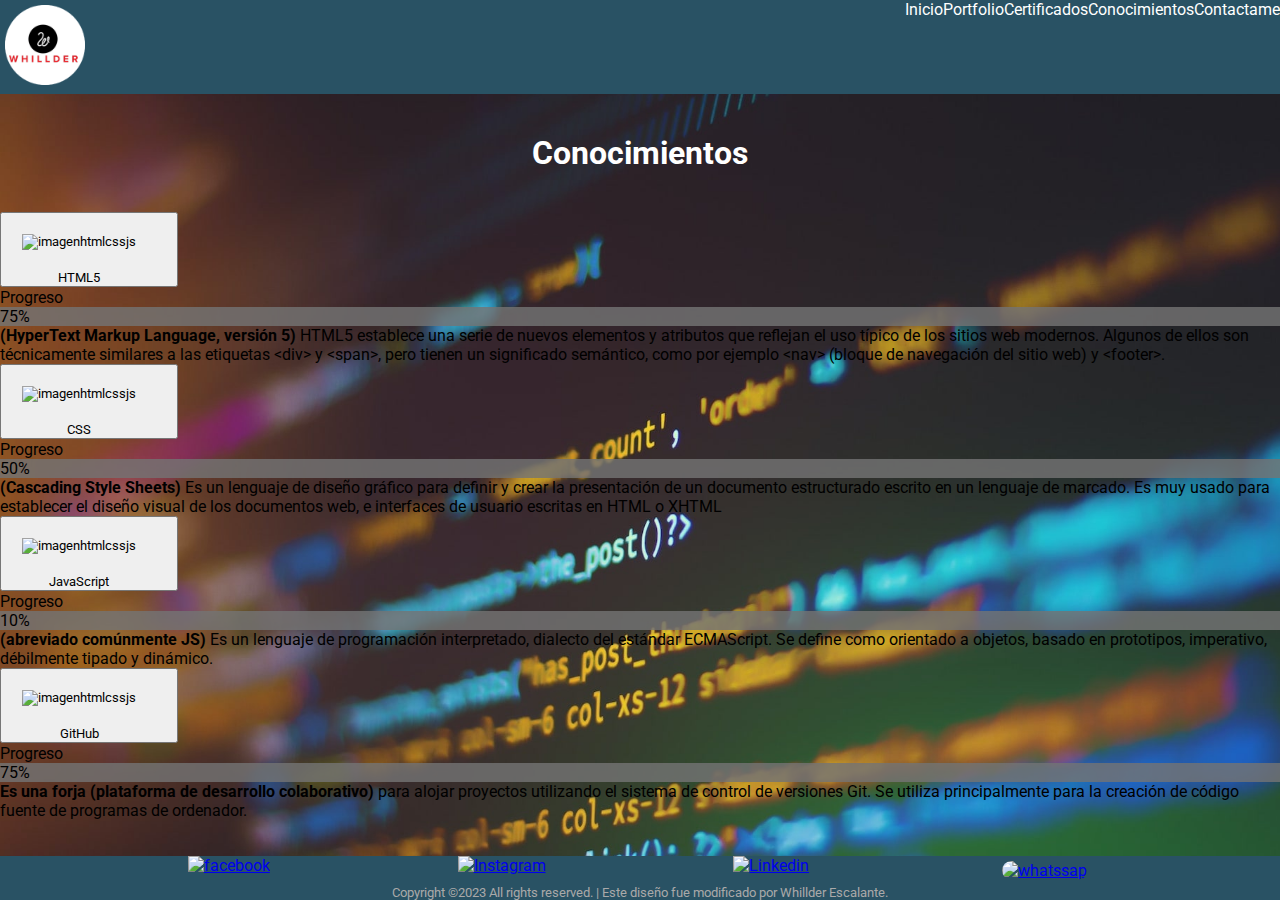
==== pages/conocimientos.html @ cc720d43 "Terminada 3era entrega" ====
<!DOCTYPE html>
<html lang="es">

<head>
    <meta charset="UTF-8" />
    <meta http-equiv="X-UA-Compatible" content="IE=edge" />
    <meta name="viewport" content="width=device-width, initial-scale=1.0" />
    <title>Whillder.E - Conocimientos</title>
    <meta name="description" content="Portfolio - Front end Jr - Trainer - Coderhouse">
    <link rel="shortcut icon" href="../Img/image.png" type="image/x-icon" />
    <link href="https://unpkg.com/boxicons@2.1.4/css/boxicons.min.css" rel="stylesheet" />
    <!--Bootstrap link internet-->
    <link href="https://cdn.jsdelivr.net/npm/bootstrap@5.3.0/dist/css/bootstrap.min.css" rel="stylesheet"
        integrity="sha384-9ndCyUaIbzAi2FUVXJi0CjmCapSmO7SnpJef0486qhLnuZ2cdeRhO02iuK6FUUVM" crossorigin="anonymous" />
    <script src="https://cdn.jsdelivr.net/npm/bootstrap@5.3.0/dist/js/bootstrap.bundle.min.js"
        integrity="sha384-geWF76RCwLtnZ8qwWowPQNguL3RmwHVBC9FhGdlKrxdiJJigb/j/68SIy3Te4Bkz"
        crossorigin="anonymous"></script>
    <link rel="stylesheet" href="../CSS/style.css" />
</head>

<body>
    <header>
        <nav class="navbar navbar-expand-md bg-body-tertiary">
            <div class="header container-fluid">
                <a class="navbar-brand" href="../index.html"><img class="logo" src="../Img/image.png" alt="Logo" /></a>
                <button class="navbar-toggler" type="button" data-bs-toggle="collapse"
                    data-bs-target="#navbarNavAltMarkup" aria-controls="navbarNavAltMarkup" aria-expanded="false"
                    aria-label="Toggle navigation">
                    <span class="navbar-toggler-icon"></span>
                </button>
                <div class="collapse navbar-collapse justify-content-end" id="navbarNavAltMarkup">
                    <div class="navbar-nav">
                        <a class="nav-link" aria-current="page" href="../index.html">Inicio</a>
                        <a class="nav-link" href="./portfolio.html">Portfolio</a>
                        <a class="nav-link" href="./info.html">Certificados</a>
                        <a class="nav-link active" aria-current="page" href="./conocimientos.html">Conocimientos</a>
                        <a class="nav-link" href="./contacts.html">Contactame</a>
                    </div>
                </div>
            </div>
        </nav>
    </header>
    <main class="conocimientos container-fluid">
        <h1>Conocimientos</h1>
        <section class="container">
            <div class="accordion" id="accordionPanelsStayOpenExample">
                <div class="accordion-item">
                    <h2 class="accordion-header">
                        <button class="accordion-button collapsed" type="button" data-bs-toggle="collapse"
                            data-bs-target="#panelsStayOpen-collapseOne" aria-expanded="true"
                            aria-controls="panelsStayOpen-collapseOne">
                            <img class="imagenp" src="../Img/icons8-html5-96.png" alt="imagenhtmlcssjs" />
                            <p>HTML5</p>
                        </button>
                    </h2>
                    <div id="panelsStayOpen-collapseOne" class="html accordion-collapse collapse">
                        <div class="accordion-body">
                            <p>Progreso</p>
                            <div class="progress" role="progressbar" aria-label="Basic example" aria-valuenow="0"
                                aria-valuemin="75" aria-valuemax="100">
                                <div class="progress-bar bg-danger text-dark" style="width: 75%">
                                    75%
                                </div>
                            </div>
                            <p>
                                <strong>(HyperText Markup Language, versión 5)</strong> HTML5
                                establece una serie de nuevos elementos y atributos que
                                reflejan el uso típico de los sitios web modernos. Algunos de
                                ellos son técnicamente similares a las etiquetas
                                <code>&lt;div&gt;</code> y <code>&lt;span&gt;</code>, pero
                                tienen un significado semántico, como por ejemplo
                                <code>&lt;nav&gt;</code> (bloque de navegación del sitio web)
                                y <code>&lt;footer&gt;</code>.
                            </p>
                        </div>
                    </div>
                </div>
                <div class="accordion-item">
                    <h2 class="accordion-header">
                        <button class="accordion-button collapsed" type="button" data-bs-toggle="collapse"
                            data-bs-target="#panelsStayOpen-collapseTwo" aria-expanded="false"
                            aria-controls="panelsStayOpen-collapseTwo">
                            <img class="imagenp" src="../Img/icons8-css-96.png" alt="imagenhtmlcssjs" />
                            <p>CSS</p>
                        </button>
                    </h2>
                    <div id="panelsStayOpen-collapseTwo" class="css accordion-collapse collapse">
                        <div class="accordion-body">
                            <p>Progreso</p>
                            <div class="progress" role="progressbar" aria-label="Basic example" aria-valuenow="0"
                                aria-valuemin="50" aria-valuemax="100">
                                <div class="progress-bar" style="width: 50%">50%</div>
                            </div>
                            <p>
                                <strong>(Cascading Style Sheets)</strong> Es un lenguaje de
                                diseño gráfico para definir y crear la presentación de un
                                documento estructurado escrito en un lenguaje de marcado. Es
                                muy usado para establecer el diseño visual de los documentos
                                web, e interfaces de usuario escritas en HTML o XHTML
                            </p>
                        </div>
                    </div>
                </div>
                <div class="accordion-item">
                    <h2 class="accordion-header">
                        <button class="accordion-button collapsed" type="button" data-bs-toggle="collapse"
                            data-bs-target="#panelsStayOpen-collapseThree" aria-expanded="false"
                            aria-controls="panelsStayOpen-collapseThree">
                            <img class="imagenp" src="../Img/icons8-javascript-96.png" alt="imagenhtmlcssjs" />
                            <p>JavaScript</p>
                        </button>
                    </h2>
                    <div id="panelsStayOpen-collapseThree" class="javas accordion-collapse collapse">
                        <div class="accordion-body">
                            <p>Progreso</p>
                            <div class="progress" role="progressbar" aria-label="Basic example" aria-valuenow="0"
                                aria-valuemin="10" aria-valuemax="100">
                                <div class="progress-bar bg-warning" style="width: 10%">
                                    10%
                                </div>
                            </div>
                            <p>
                                <strong>(abreviado comúnmente JS)</strong> Es un lenguaje de
                                programación interpretado, dialecto del estándar ECMAScript.
                                Se define como orientado a objetos, basado en prototipos,
                                imperativo, débilmente tipado y dinámico.
                            </p>
                        </div>
                    </div>
                </div>
                <div class="accordion-item">
                    <h2 class="accordion-header">
                        <button class="accordion-button collapsed" type="button" data-bs-toggle="collapse"
                            data-bs-target="#panelsStayOpen-collapseFour" aria-expanded="false"
                            aria-controls="panelsStayOpen-collapseFour">
                            <img class="imagenp" src="../Img/icons8-github-128.png" alt="imagenhtmlcssjs" />
                            <p>GitHub</p>
                        </button>
                    </h2>
                    <div id="panelsStayOpen-collapseFour" class="github accordion-collapse collapse">
                        <div class="accordion-body">
                            <p>Progreso</p>
                            <div class="progress" role="progressbar" aria-label="Basic example" aria-valuenow="0"
                                aria-valuemin="75" aria-valuemax="100">
                                <div class="progress-bar bg-dark" style="width: 75%">75%</div>
                            </div>
                            <p>
                                <strong>Es una forja (plataforma de desarrollo
                                    colaborativo)</strong>
                                para alojar proyectos utilizando el sistema de control de
                                versiones Git. Se utiliza principalmente para la creación de
                                código fuente de programas de ordenador.
                            </p>
                        </div>
                    </div>
                </div>
            </div>
        </section>
    </main>
    <footer>
        <div class="redes">
            <a class="facebook" href="https://www.facebook.com/" target="_blank"><img
                    src="../Img/icons8-facebook-96.png" alt="facebook" /></a>
            <a class="instagram" href="https://www.instagram.com/whillder_escalante/" target="_blank"><img
                    src="../Img/icons8-instagram-96.png" alt="Instagram" /></a>
            <a class="linkedin" href="https://www.linkedin.com/in/whillder-escalante-563877174/" target="_blank"><img
                    src="../Img/icons8-linkedin-96.png" alt="Linkedin" /></a>
            <a class="whatssap" href="https://wa.me/541156303783?text=Buenas,%20un%20gusto" target="_blank"><img
                    src="../Img/icons8-whatsapp.gif" alt="whatssap" /></a>
        </div>
        <p>
            Copyright ©2023 All rights reserved. | Este diseño fue modificado por
            Whillder Escalante.
        </p>
    </footer>
</body>

</html>
---- CSS/style.css ----
@import url("https://fonts.googleapis.com/css2?family=Indie+Flower&family=Roboto:wght@100;500&display=swap"); /*Variables*/
* {
  padding: 0;
  margin: 0;
  font-family: "Indie Flower", cursive;
  font-family: "Roboto", sans-serif;
  box-sizing: border-box;
}

body {
  display: flex;
  flex-direction: column;
  min-height: 100vh;
  background-image: url("../Img/backgroud.jpg");
  background-size: cover;
  background-attachment: fixed;
  background-position: center;
}

/*main*/
main {
  background-color: transparent;
  height: auto;
  margin-bottom: 10px;
}
main h1 {
  color: #ffffff;
  text-align: center;
  margin: 40px 0;
}
main a {
  text-decoration: none;
  color: #ffffff;
  margin: 0;
}

/*header*/
header a.nav-link {
  text-decoration: none;
  color: #ffffff;
  margin: 0%;
}
header a.nav-link:hover {
  transform: scale(1.1);
}
header div {
  display: flex;
  justify-content: space-between;
}
header .navbar {
  padding: 0 0 0 0;
}
header .navbar .header {
  background-color: #295264;
}
header .navbar .header .logo {
  height: 90px;
  width: 90px;
  padding: 5px;
}
header .navbar .header button {
  border: 0;
}

/*Index*/
.inicio {
  margin: auto;
  height: 600px;
  display: flex;
  flex-direction: column;
  align-items: flex-start;
  justify-content: center;
}
.inicio section {
  display: flex;
  flex-direction: column;
}
.inicio section h1 {
  text-align: center;
}
.inicio section {
  display: flex;
  flex-direction: column;
}
.inicio section .contenido {
  display: flex;
  margin: 0;
  align-items: center;
}
.inicio section .contenido img {
  width: 100%;
  height: 100%;
}
.inicio section .contenido .texto {
  display: flex;
  flex-direction: column;
  align-items: flex-start;
  justify-content: center;
  align-items: flex-start;
}
.inicio section .contenido .texto .accordion {
  margin-bottom: 110px;
  --bs-accordion-bg: transparent;
  --bs-accordion-active-bg: map-get(bgs-colors, accordion_bg );
  backdrop-filter: blur(5px);
}
.inicio section .contenido .texto p {
  color: #ffffff;
  display: flex;
  flex-direction: column;
  align-items: flex-start;
  justify-content: center;
  align-items: flex-start;
  padding: 0;
  margin: 0;
}

/*Portfolio*/
.portfolio p {
  text-align: center;
  padding: 10px 0 0 0;
}
.portfolio .slices {
  height: 500px;
  text-align: center;
  margin-block: auto;
  border: #ffffff solid;
}
.portfolio .slices .carousel-inner {
  height: 100%;
}
.portfolio .slices .carousel-inner .carousel-item.active {
  display: flex;
  justify-content: center;
  align-items: center;
  height: 100%;
}
.portfolio .slices .carousel-inner .carousel-item.active img {
  height: 100%;
  text-align: center;
  margin-left: 20px;
}
.portfolio .slices .carousel-inner .carousel-item.active h2 {
  font-size: 20px;
}
.portfolio .slices .carousel-inner .carousel-item.active a:hover {
  cursor: pointer;
  color: #000000;
}
.portfolio .slices .button:hover {
  transform: scale(2);
}

/*Info*/
.sobreMi .row {
  margin: 0;
  justify-content: space-evenly;
}
.sobreMi .row .card {
  box-shadow: 0 0 10px #9b9b9b;
  width: 18rem;
  margin: 5px 5px 5px 5px;
  background-color: #ffffff;
}
.sobreMi .row .card img {
  padding-top: 10px;
  height: 25vh;
  transition: all 1s;
}
.sobreMi .row .card img:hover {
  transform: scale(1.3);
  cursor: pointer;
}
.sobreMi .row .card .card-body {
  display: flex;
  flex-direction: column;
}
.sobreMi .row .card .card-body h5 {
  text-align: center;
}
.sobreMi .row .card .card-body p {
  font-size: 15px;
}
.sobreMi .row .card .card-body a {
  display: flex;
  justify-content: center;
  margin-top: auto;
}
.sobreMi .row .card .card-body a:hover {
  transform: scale(1.1);
}

/*Conocimientos*/
.conocimientos button {
  padding: 0px 20px 0 0;
}
.conocimientos button .imagenp {
  display: inline;
  justify-items: center;
  padding: 20px;
  height: 100px;
  width: 100px;
}
.conocimientos button p {
  margin: 0;
}
.conocimientos .progress {
  background-color: rgba(116, 116, 116, 0.8117647059);
}
.conocimientos .progress p {
  margin: 0;
}

/*contacts*/
.contacts {
  text-align: center;
}
.contacts form {
  display: flex;
  flex-direction: column;
  align-items: center;
  border: 2px #ffffff solid;
  border-radius: 10px;
  backdrop-filter: blur(10px);
}
.contacts form div {
  margin: 5px;
  width: 80%;
}
.contacts form div label {
  margin: 5px;
  color: #ffffff;
  padding: 1px;
}
.contacts form div input {
  height: 25px;
}
.contacts form div textarea {
  padding: 1px;
}
.contacts form div button {
  background: linear-gradient(to right, rgb(29, 29, 29), white, rgb(29, 29, 29));
  margin-top: 10px;
  margin-bottom: 10px;
  padding: 2px;
  width: 100%;
}
.contacts iframe {
  margin-top: 10px;
  width: 90%;
  height: 90%;
}
.contacts .redes {
  margin-top: 10px;
}

/*footer*/
footer {
  margin-top: auto;
  width: 100%;
  height: auto;
  display: flex;
  flex-direction: column;
  background-color: #295264;
  justify-content: space-around;
}
footer .redes {
  display: flex;
  flex-direction: row;
  justify-content: space-evenly;
}
footer .redes img {
  height: 60px;
  width: 60px;
}
footer .redes img:hover {
  transform: scale(1.2);
}
footer .redes .whatssap img {
  padding: 5px;
  border-radius: 50px;
}
footer p {
  display: flex;
  justify-content: center;
  margin: 0px;
  color: darkgray;
  font-size: 13px;
}

@media (max-width: 768px) {
  .inicio {
    height: auto;
  }
  .inicio section .contenido .texto {
    align-items: center;
  }
  .inicio section .contenido .texto .accordion {
    margin-top: 20px;
  }
  footer p {
    font-size: 8px;
  }
  main {
    margin: 10px 0 10px 0;
  }
  .contacts form div {
    display: flex;
    flex-direction: column;
  }
}

/*# sourceMappingURL=style.css.map */
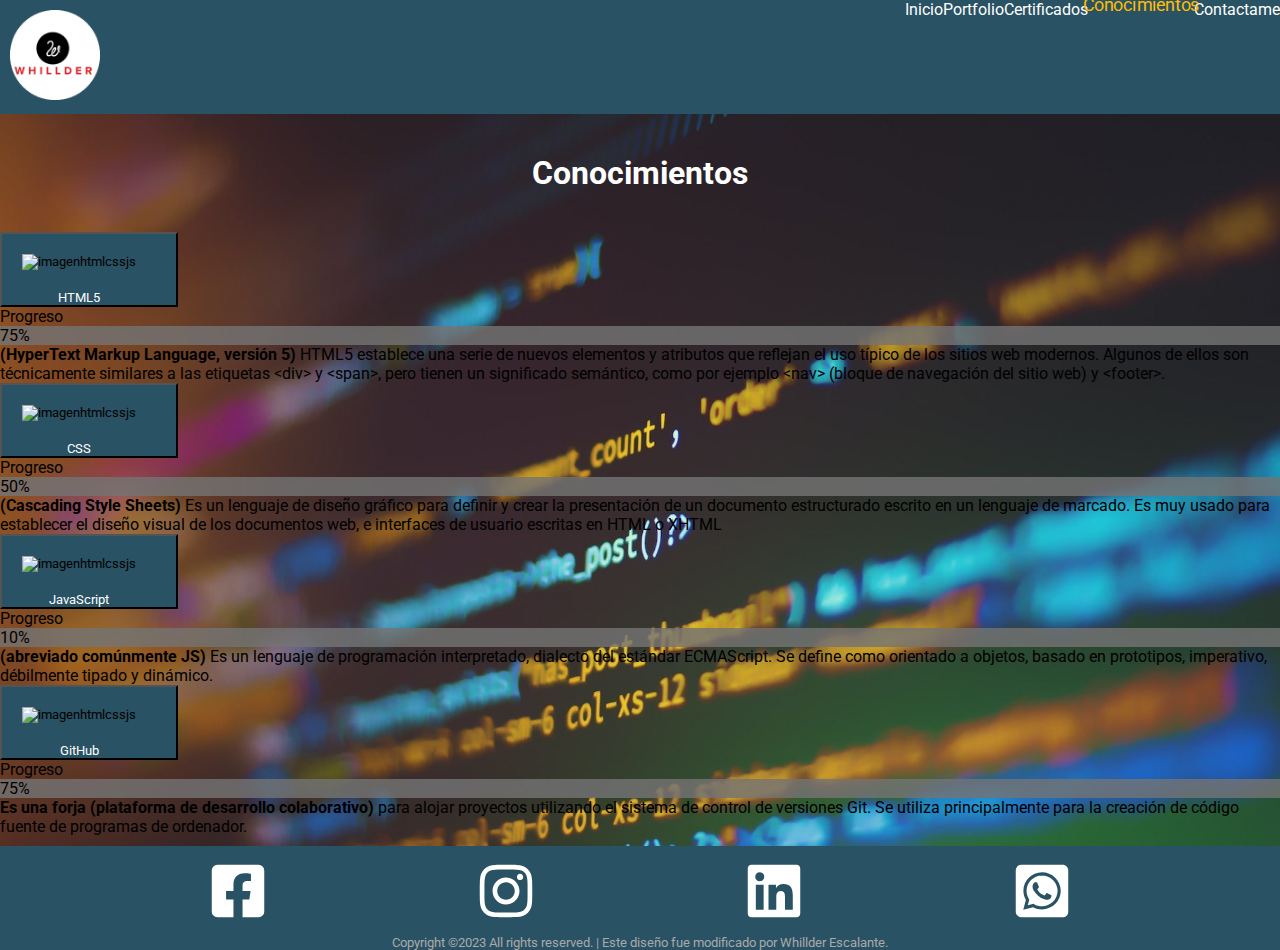
==== commit ed72fc45: "Progreso 27.07" ====
--- a/pages/conocimientos.html
+++ b/pages/conocimientos.html
@@ -22,7 +22,7 @@
     <header>
         <nav class="navbar navbar-expand-md bg-body-tertiary">
             <div class="header container-fluid">
-                <a class="navbar-brand" href="../index.html"><img class="logo" src="../Img/image.png" alt="Logo" /></a>
+                <a class="navbar-brand" href="../index.html"><img title="Logo" class="logo" src="../Img/image.png" alt="Logo" /></a>
                 <button class="navbar-toggler" type="button" data-bs-toggle="collapse"
                     data-bs-target="#navbarNavAltMarkup" aria-controls="navbarNavAltMarkup" aria-expanded="false"
                     aria-label="Toggle navigation">
@@ -40,21 +40,21 @@
             </div>
         </nav>
     </header>
-    <main class="conocimientos container-fluid">
+    <main class="conocimientos container">
         <h1>Conocimientos</h1>
         <section class="container">
             <div class="accordion" id="accordionPanelsStayOpenExample">
                 <div class="accordion-item">
-                    <h2 class="accordion-header">
+                    <div class="accordion-header">
                         <button class="accordion-button collapsed" type="button" data-bs-toggle="collapse"
                             data-bs-target="#panelsStayOpen-collapseOne" aria-expanded="true"
                             aria-controls="panelsStayOpen-collapseOne">
                             <img class="imagenp" src="../Img/icons8-html5-96.png" alt="imagenhtmlcssjs" />
                             <p>HTML5</p>
                         </button>
-                    </h2>
-                    <div id="panelsStayOpen-collapseOne" class="html accordion-collapse collapse">
-                        <div class="accordion-body">
+                    </div>
+                    <div id="panelsStayOpen-collapseOne" class="Oaccordion accordion-collapse collapse">
+                        <div class="Oaccordion accordion-body">
                             <p>Progreso</p>
                             <div class="progress" role="progressbar" aria-label="Basic example" aria-valuenow="0"
                                 aria-valuemin="75" aria-valuemax="100">
@@ -76,14 +76,14 @@
                     </div>
                 </div>
                 <div class="accordion-item">
-                    <h2 class="accordion-header">
+                    <div class="accordion-header">
                         <button class="accordion-button collapsed" type="button" data-bs-toggle="collapse"
                             data-bs-target="#panelsStayOpen-collapseTwo" aria-expanded="false"
                             aria-controls="panelsStayOpen-collapseTwo">
                             <img class="imagenp" src="../Img/icons8-css-96.png" alt="imagenhtmlcssjs" />
                             <p>CSS</p>
                         </button>
-                    </h2>
+                    </div>
                     <div id="panelsStayOpen-collapseTwo" class="css accordion-collapse collapse">
                         <div class="accordion-body">
                             <p>Progreso</p>
@@ -102,14 +102,14 @@
                     </div>
                 </div>
                 <div class="accordion-item">
-                    <h2 class="accordion-header">
+                    <div class="accordion-header">
                         <button class="accordion-button collapsed" type="button" data-bs-toggle="collapse"
                             data-bs-target="#panelsStayOpen-collapseThree" aria-expanded="false"
                             aria-controls="panelsStayOpen-collapseThree">
                             <img class="imagenp" src="../Img/icons8-javascript-96.png" alt="imagenhtmlcssjs" />
                             <p>JavaScript</p>
                         </button>
-                    </h2>
+                    </div>
                     <div id="panelsStayOpen-collapseThree" class="javas accordion-collapse collapse">
                         <div class="accordion-body">
                             <p>Progreso</p>
@@ -129,14 +129,14 @@
                     </div>
                 </div>
                 <div class="accordion-item">
-                    <h2 class="accordion-header">
+                    <div class="accordion-header">
                         <button class="accordion-button collapsed" type="button" data-bs-toggle="collapse"
                             data-bs-target="#panelsStayOpen-collapseFour" aria-expanded="false"
                             aria-controls="panelsStayOpen-collapseFour">
                             <img class="imagenp" src="../Img/icons8-github-128.png" alt="imagenhtmlcssjs" />
                             <p>GitHub</p>
                         </button>
-                    </h2>
+                    </div>
                     <div id="panelsStayOpen-collapseFour" class="github accordion-collapse collapse">
                         <div class="accordion-body">
                             <p>Progreso</p>
@@ -159,14 +159,10 @@
     </main>
     <footer>
         <div class="redes">
-            <a class="facebook" href="https://www.facebook.com/" target="_blank"><img
-                    src="../Img/icons8-facebook-96.png" alt="facebook" /></a>
-            <a class="instagram" href="https://www.instagram.com/whillder_escalante/" target="_blank"><img
-                    src="../Img/icons8-instagram-96.png" alt="Instagram" /></a>
-            <a class="linkedin" href="https://www.linkedin.com/in/whillder-escalante-563877174/" target="_blank"><img
-                    src="../Img/icons8-linkedin-96.png" alt="Linkedin" /></a>
-            <a class="whatssap" href="https://wa.me/541156303783?text=Buenas,%20un%20gusto" target="_blank"><img
-                    src="../Img/icons8-whatsapp.gif" alt="whatssap" /></a>
+            <a href="https://www.facebook.com/" target="_blank"><svg class="facebook" xmlns="http://www.w3.org/2000/svg" viewBox="0 0 448 512" alt="Facebook"><path d="M400 32H48A48 48 0 0 0 0 80v352a48 48 0 0 0 48 48h137.25V327.69h-63V256h63v-54.64c0-62.15 37-96.48 93.67-96.48 27.14 0 55.52 4.84 55.52 4.84v61h-31.27c-30.81 0-40.42 19.12-40.42 38.73V256h68.78l-11 71.69h-57.78V480H400a48 48 0 0 0 48-48V80a48 48 0 0 0-48-48z"/></svg></a>
+            <a href="https://www.instagram.com/whillder_escalante/" target="_blank"><svg class="instagram" xmlns="http://www.w3.org/2000/svg" viewBox="0 0 448 512" alt="Instagram" ><path d="M224.1 141c-63.6 0-114.9 51.3-114.9 114.9s51.3 114.9 114.9 114.9S339 319.5 339 255.9 287.7 141 224.1 141zm0 189.6c-41.1 0-74.7-33.5-74.7-74.7s33.5-74.7 74.7-74.7 74.7 33.5 74.7 74.7-33.6 74.7-74.7 74.7zm146.4-194.3c0 14.9-12 26.8-26.8 26.8-14.9 0-26.8-12-26.8-26.8s12-26.8 26.8-26.8 26.8 12 26.8 26.8zm76.1 27.2c-1.7-35.9-9.9-67.7-36.2-93.9-26.2-26.2-58-34.4-93.9-36.2-37-2.1-147.9-2.1-184.9 0-35.8 1.7-67.6 9.9-93.9 36.1s-34.4 58-36.2 93.9c-2.1 37-2.1 147.9 0 184.9 1.7 35.9 9.9 67.7 36.2 93.9s58 34.4 93.9 36.2c37 2.1 147.9 2.1 184.9 0 35.9-1.7 67.7-9.9 93.9-36.2 26.2-26.2 34.4-58 36.2-93.9 2.1-37 2.1-147.8 0-184.8zM398.8 388c-7.8 19.6-22.9 34.7-42.6 42.6-29.5 11.7-99.5 9-132.1 9s-102.7 2.6-132.1-9c-19.6-7.8-34.7-22.9-42.6-42.6-11.7-29.5-9-99.5-9-132.1s-2.6-102.7 9-132.1c7.8-19.6 22.9-34.7 42.6-42.6 29.5-11.7 99.5-9 132.1-9s102.7-2.6 132.1 9c19.6 7.8 34.7 22.9 42.6 42.6 11.7 29.5 9 99.5 9 132.1s2.7 102.7-9 132.1z"/></svg></a>
+            <a href="https://www.linkedin.com/in/whillder-escalante-563877174/" target="_blank"><svg class="linkedin" xmlns="http://www.w3.org/2000/svg" viewBox="0 0 448 512" alt="linkedin"><path d="M416 32H31.9C14.3 32 0 46.5 0 64.3v383.4C0 465.5 14.3 480 31.9 480H416c17.6 0 32-14.5 32-32.3V64.3c0-17.8-14.4-32.3-32-32.3zM135.4 416H69V202.2h66.5V416zm-33.2-243c-21.3 0-38.5-17.3-38.5-38.5S80.9 96 102.2 96c21.2 0 38.5 17.3 38.5 38.5 0 21.3-17.2 38.5-38.5 38.5zm282.1 243h-66.4V312c0-24.8-.5-56.7-34.5-56.7-34.6 0-39.9 27-39.9 54.9V416h-66.4V202.2h63.7v29.2h.9c8.9-16.8 30.6-34.5 62.9-34.5 67.2 0 79.7 44.3 79.7 101.9V416z"/></svg></a>
+            <a href="https://wa.me/541156303783?text=Buenas,%20un%20gusto" target="_blank"><svg class="whatssap" xmlns="http://www.w3.org/2000/svg" viewBox="0 0 448 512" alt="Whatsaap"><path d="M224 122.8c-72.7 0-131.8 59.1-131.9 131.8 0 24.9 7 49.2 20.2 70.1l3.1 5-13.3 48.6 49.9-13.1 4.8 2.9c20.2 12 43.4 18.4 67.1 18.4h.1c72.6 0 133.3-59.1 133.3-131.8 0-35.2-15.2-68.3-40.1-93.2-25-25-58-38.7-93.2-38.7zm77.5 188.4c-3.3 9.3-19.1 17.7-26.7 18.8-12.6 1.9-22.4.9-47.5-9.9-39.7-17.2-65.7-57.2-67.7-59.8-2-2.6-16.2-21.5-16.2-41s10.2-29.1 13.9-33.1c3.6-4 7.9-5 10.6-5 2.6 0 5.3 0 7.6.1 2.4.1 5.7-.9 8.9 6.8 3.3 7.9 11.2 27.4 12.2 29.4s1.7 4.3.3 6.9c-7.6 15.2-15.7 14.6-11.6 21.6 15.3 26.3 30.6 35.4 53.9 47.1 4 2 6.3 1.7 8.6-1 2.3-2.6 9.9-11.6 12.5-15.5 2.6-4 5.3-3.3 8.9-2 3.6 1.3 23.1 10.9 27.1 12.9s6.6 3 7.6 4.6c.9 1.9.9 9.9-2.4 19.1zM400 32H48C21.5 32 0 53.5 0 80v352c0 26.5 21.5 48 48 48h352c26.5 0 48-21.5 48-48V80c0-26.5-21.5-48-48-48zM223.9 413.2c-26.6 0-52.7-6.7-75.8-19.3L64 416l22.5-82.2c-13.9-24-21.2-51.3-21.2-79.3C65.4 167.1 136.5 96 223.9 96c42.4 0 82.2 16.5 112.2 46.5 29.9 30 47.9 69.8 47.9 112.2 0 87.4-72.7 158.5-160.1 158.5z"/></svg></a>
         </div>
         <p>
             Copyright ©2023 All rights reserved. | Este diseño fue modificado por
--- a/CSS/style.css
+++ b/CSS/style.css
@@ -35,6 +35,13 @@
 }
 
 /*header*/
+header .navbar-nav .nav-link.active, header .navbar-nav .nav-link.show {
+  text-decoration: none;
+  color: #dda302;
+  margin: 0%;
+  color: rgb(255, 189, 1);
+  transform: scale(1.1);
+}
 header a.nav-link {
   text-decoration: none;
   color: #ffffff;
@@ -42,6 +49,7 @@
 }
 header a.nav-link:hover {
   transform: scale(1.1);
+  color: #dda302;
 }
 header div {
   display: flex;
@@ -56,7 +64,7 @@
 header .navbar .header .logo {
   height: 90px;
   width: 90px;
-  padding: 5px;
+  margin: 10px;
 }
 header .navbar .header button {
   border: 0;
@@ -68,7 +76,6 @@
   height: 600px;
   display: flex;
   flex-direction: column;
-  align-items: flex-start;
   justify-content: center;
 }
 .inicio section {
@@ -77,6 +84,13 @@
 }
 .inicio section h1 {
   text-align: center;
+  margin-bottom: 0px;
+}
+.inicio section h2 {
+  color: #ffffff;
+  text-align: center;
+  font-size: 15px;
+  margin-bottom: 40px;
 }
 .inicio section {
   display: flex;
@@ -92,23 +106,24 @@
   height: 100%;
 }
 .inicio section .contenido .texto {
-  display: flex;
-  flex-direction: column;
+  border: 2px solid white;
+  display: flex;
+  flex-direction: column;
+  justify-content: center;
   align-items: flex-start;
-  justify-content: center;
-  align-items: flex-start;
-}
-.inicio section .contenido .texto .accordion {
-  margin-bottom: 110px;
-  --bs-accordion-bg: transparent;
-  --bs-accordion-active-bg: map-get(bgs-colors, accordion_bg );
+  margin-bottom: 20px;
   backdrop-filter: blur(5px);
-}
-.inicio section .contenido .texto p {
-  color: #ffffff;
-  display: flex;
-  flex-direction: column;
-  align-items: flex-start;
+  border-radius: 10px;
+  padding: 15px;
+}
+.inicio section .contenido .texto .invit {
+  font-size: 20px;
+  align-items: center;
+}
+.inicio section .contenido p {
+  color: #ffffff;
+  display: flex;
+  flex-direction: column;
   justify-content: center;
   align-items: flex-start;
   padding: 0;
@@ -145,69 +160,77 @@
 }
 .portfolio .slices .carousel-inner .carousel-item.active a:hover {
   cursor: pointer;
-  color: #000000;
+  color: #dda302;
 }
 .portfolio .slices .button:hover {
   transform: scale(2);
 }
 
 /*Info*/
-.sobreMi .row {
+.certificados .row {
   margin: 0;
   justify-content: space-evenly;
 }
-.sobreMi .row .card {
+.certificados .row .card {
   box-shadow: 0 0 10px #9b9b9b;
   width: 18rem;
   margin: 5px 5px 5px 5px;
   background-color: #ffffff;
 }
-.sobreMi .row .card img {
+.certificados .row .card:hover {
+  transform: scale(1.1);
+  cursor: pointer;
+}
+.certificados .row .card img {
   padding-top: 10px;
   height: 25vh;
   transition: all 1s;
 }
-.sobreMi .row .card img:hover {
-  transform: scale(1.3);
-  cursor: pointer;
-}
-.sobreMi .row .card .card-body {
-  display: flex;
-  flex-direction: column;
-}
-.sobreMi .row .card .card-body h5 {
-  text-align: center;
-}
-.sobreMi .row .card .card-body p {
+.certificados .row .card .card-body {
+  display: flex;
+  flex-direction: column;
+}
+.certificados .row .card .card-body h5 {
+  text-align: center;
+}
+.certificados .row .card .card-body p {
   font-size: 15px;
 }
-.sobreMi .row .card .card-body a {
+.certificados .row .card .card-body a {
   display: flex;
   justify-content: center;
   margin-top: auto;
 }
-.sobreMi .row .card .card-body a:hover {
+.certificados .row .card .card-body a:hover {
   transform: scale(1.1);
 }
 
 /*Conocimientos*/
-.conocimientos button {
+.conocimientos .accordion {
+  --bs-accordion-bg: #299bddc2;
+}
+.conocimientos .accordion button {
   padding: 0px 20px 0 0;
-}
-.conocimientos button .imagenp {
+  background-color: #295264;
+}
+.conocimientos .accordion button:not(.collapsed) {
+  background-color: #295264;
+}
+.conocimientos .accordion button .imagenp {
   display: inline;
   justify-items: center;
   padding: 20px;
   height: 100px;
   width: 100px;
 }
-.conocimientos button p {
-  margin: 0;
-}
-.conocimientos .progress {
+.conocimientos .accordion button p {
+  margin: 0;
+  color: #ffffff;
+}
+.conocimientos .accordion .progress {
   background-color: rgba(116, 116, 116, 0.8117647059);
 }
-.conocimientos .progress p {
+.conocimientos .accordion .progress p {
   margin: 0;
 }
 
@@ -239,7 +262,7 @@
   padding: 1px;
 }
 .contacts form div button {
-  background: linear-gradient(to right, rgb(29, 29, 29), white, rgb(29, 29, 29));
+  background: linear-gradient(to right, #295264, #ffffff, #295264);
   margin-top: 10px;
   margin-bottom: 10px;
   padding: 2px;
@@ -268,41 +291,69 @@
   display: flex;
   flex-direction: row;
   justify-content: space-evenly;
-}
-footer .redes img {
+  align-items: center;
+  margin: 15px 0 5px 0;
+}
+footer .redes svg {
   height: 60px;
   width: 60px;
-}
-footer .redes img:hover {
+  fill: #ffffff;
+}
+footer .redes .facebook:hover {
   transform: scale(1.2);
-}
-footer .redes .whatssap img {
-  padding: 5px;
-  border-radius: 50px;
+  background: #ffffff;
+  fill: #2050b3;
+  border-radius: 10px;
+}
+footer .redes .instagram:hover {
+  transform: scale(1.2);
+  border-radius: 10px;
+  background: radial-gradient(circle farthest-corner at 35% 90%, #fec564, transparent 50%), radial-gradient(circle farthest-corner at 0 140%, #fec564, transparent 50%), radial-gradient(ellipse farthest-corner at 0 -25%, #5258cf, transparent 50%), radial-gradient(ellipse farthest-corner at 20% -50%, #5258cf, transparent 50%), radial-gradient(ellipse farthest-corner at 100% 0, #893dc2, transparent 50%), radial-gradient(ellipse farthest-corner at 60% -20%, #893dc2, transparent 50%), radial-gradient(ellipse farthest-corner at 100% 100%, #d9317a, transparent), linear-gradient(#6559ca, #bc318f 30%, #e33f5f 50%, #f77638 70%, #fec66d 100%);
+}
+footer .redes .linkedin:hover {
+  transform: scale(1.2);
+  border-radius: 10px;
+  background: #ffffff;
+  fill: #0077b5;
+}
+footer .redes .whatssap:hover {
+  transform: scale(1.2);
+  border-radius: 10px;
+  fill: #25d366;
+  background: #ffffff;
 }
 footer p {
   display: flex;
   justify-content: center;
-  margin: 0px;
+  margin: 5px 0 0 0;
   color: darkgray;
   font-size: 13px;
 }
 
-@media (max-width: 768px) {
+@media (max-width: 320px) {
+  header .navbar .header .logo {
+    width: 70px;
+    height: 70px;
+  }
+  main {
+    margin: 10px 0 10px 0;
+  }
   .inicio {
     height: auto;
   }
   .inicio section .contenido .texto {
     align-items: center;
+    margin-top: 20px;
   }
   .inicio section .contenido .texto .accordion {
     margin-top: 20px;
   }
+  footer .redes svg {
+    width: 30px;
+    height: 30px;
+  }
   footer p {
     font-size: 8px;
-  }
-  main {
-    margin: 10px 0 10px 0;
   }
   .contacts form div {
     display: flex;
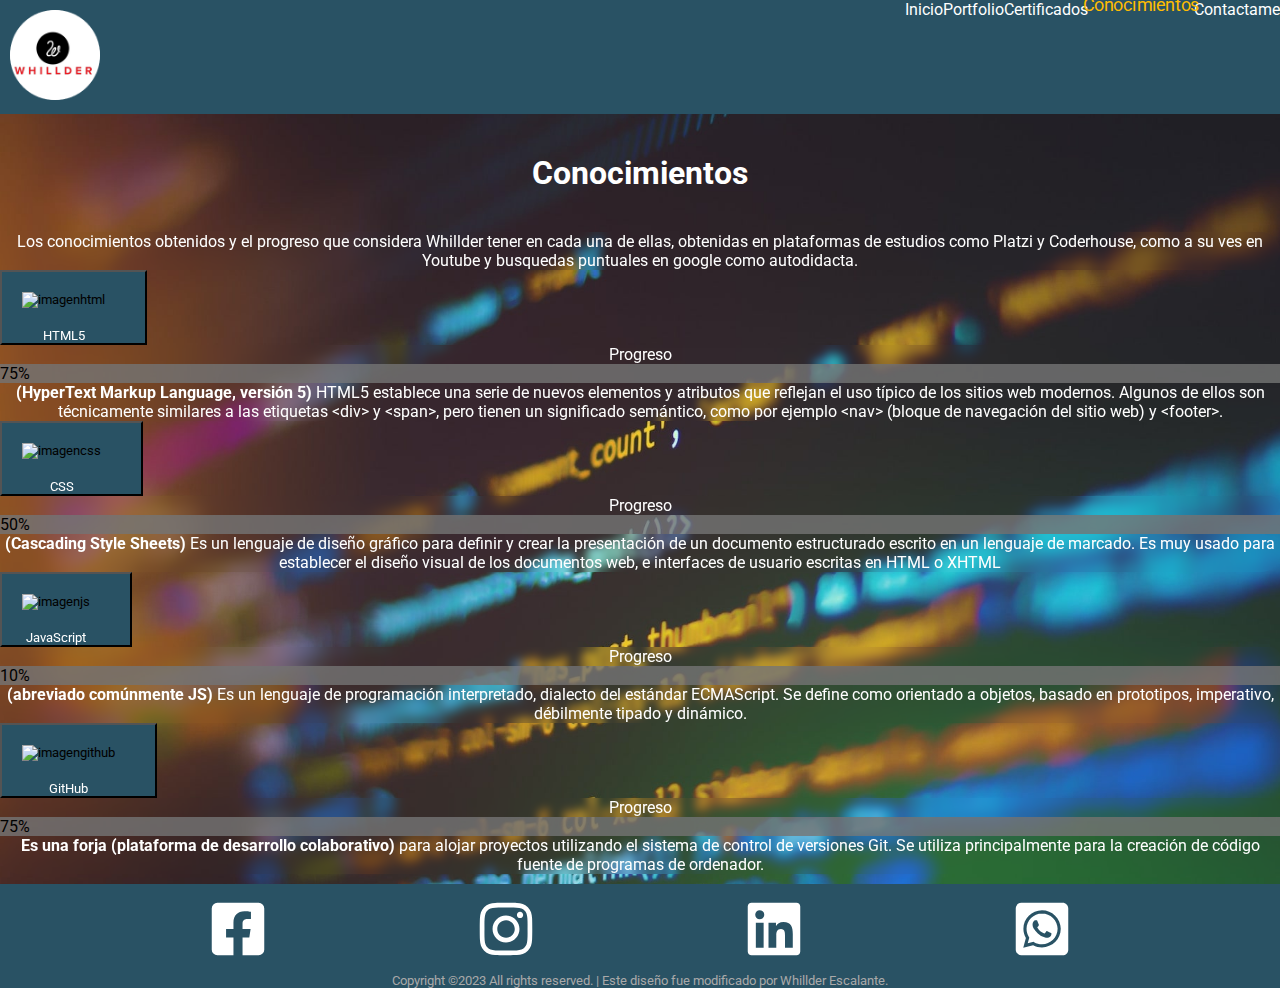
==== commit 6dd9d643: "Ultima Verificación" ====
--- a/pages/conocimientos.html
+++ b/pages/conocimientos.html
@@ -1,34 +1,33 @@
 <!DOCTYPE html>
 <html lang="es">
-
 <head>
     <meta charset="UTF-8" />
     <meta http-equiv="X-UA-Compatible" content="IE=edge" />
     <meta name="viewport" content="width=device-width, initial-scale=1.0" />
     <title>Whillder.E - Conocimientos</title>
-    <meta name="description" content="Portfolio - Front end Jr - Trainer - Coderhouse">
+    <meta name="description" content="Conocimientos obtenidos en lenguajes de desarrollo web de Whillder Escalante de Jr a Sr." />
+    <meta name="keywords" content="Conocimientos obtenidos - Desarrollador web Jr. - HTML5 - CSS- GitHub - Whillder Escalante" />
     <link rel="shortcut icon" href="../Img/image.png" type="image/x-icon" />
     <link href="https://unpkg.com/boxicons@2.1.4/css/boxicons.min.css" rel="stylesheet" />
     <!--Bootstrap link internet-->
     <link href="https://cdn.jsdelivr.net/npm/bootstrap@5.3.0/dist/css/bootstrap.min.css" rel="stylesheet"
         integrity="sha384-9ndCyUaIbzAi2FUVXJi0CjmCapSmO7SnpJef0486qhLnuZ2cdeRhO02iuK6FUUVM" crossorigin="anonymous" />
-    <script src="https://cdn.jsdelivr.net/npm/bootstrap@5.3.0/dist/js/bootstrap.bundle.min.js"
-        integrity="sha384-geWF76RCwLtnZ8qwWowPQNguL3RmwHVBC9FhGdlKrxdiJJigb/j/68SIy3Te4Bkz"
-        crossorigin="anonymous"></script>
     <link rel="stylesheet" href="../CSS/style.css" />
 </head>
-
 <body>
     <header>
         <nav class="navbar navbar-expand-md bg-body-tertiary">
             <div class="header container-fluid">
-                <a class="navbar-brand" href="../index.html"><img title="Logo" class="logo" src="../Img/image.png" alt="Logo" /></a>
+                <!--Logo-->
+                <a class="navbar-brand" href="../index.html"><img class="logo" src="../Img/image.png" alt="Logo" /></a>
+                <!--Boton de menu responsive-->
                 <button class="navbar-toggler" type="button" data-bs-toggle="collapse"
                     data-bs-target="#navbarNavAltMarkup" aria-controls="navbarNavAltMarkup" aria-expanded="false"
                     aria-label="Toggle navigation">
                     <span class="navbar-toggler-icon"></span>
                 </button>
-                <div class="collapse navbar-collapse justify-content-end" id="navbarNavAltMarkup">
+                <div class="nav collapse navbar-collapse" id="navbarNavAltMarkup">
+                    <!--Barra de Navegacion-->
                     <div class="navbar-nav">
                         <a class="nav-link" aria-current="page" href="../index.html">Inicio</a>
                         <a class="nav-link" href="./portfolio.html">Portfolio</a>
@@ -43,19 +42,22 @@
     <main class="conocimientos container">
         <h1>Conocimientos</h1>
         <section class="container">
+            <p>Los conocimientos obtenidos y el progreso que considera Whillder tener en cada una de ellas, obtenidas en plataformas de estudios como Platzi y Coderhouse, como a su ves en Youtube y busquedas puntuales en google como autodidacta.</p>
             <div class="accordion" id="accordionPanelsStayOpenExample">
+                <!--Boton de conocimientos de HTML-->
                 <div class="accordion-item">
                     <div class="accordion-header">
                         <button class="accordion-button collapsed" type="button" data-bs-toggle="collapse"
                             data-bs-target="#panelsStayOpen-collapseOne" aria-expanded="true"
                             aria-controls="panelsStayOpen-collapseOne">
-                            <img class="imagenp" src="../Img/icons8-html5-96.png" alt="imagenhtmlcssjs" />
+                            <img class="imagenp" src="../Img/icons8-html5-96.png" alt="imagenhtml" />
                             <p>HTML5</p>
                         </button>
                     </div>
                     <div id="panelsStayOpen-collapseOne" class="Oaccordion accordion-collapse collapse">
                         <div class="Oaccordion accordion-body">
                             <p>Progreso</p>
+                            <!--Barra de progreso-->
                             <div class="progress" role="progressbar" aria-label="Basic example" aria-valuenow="0"
                                 aria-valuemin="75" aria-valuemax="100">
                                 <div class="progress-bar bg-danger text-dark" style="width: 75%">
@@ -75,44 +77,44 @@
                         </div>
                     </div>
                 </div>
+                <!--Boton de conocimientos de CSS-->
                 <div class="accordion-item">
                     <div class="accordion-header">
                         <button class="accordion-button collapsed" type="button" data-bs-toggle="collapse"
                             data-bs-target="#panelsStayOpen-collapseTwo" aria-expanded="false"
                             aria-controls="panelsStayOpen-collapseTwo">
-                            <img class="imagenp" src="../Img/icons8-css-96.png" alt="imagenhtmlcssjs" />
+                            <img class="imagenp" src="../Img/icons8-css-96.png" alt="imagencss" />
                             <p>CSS</p>
                         </button>
                     </div>
                     <div id="panelsStayOpen-collapseTwo" class="css accordion-collapse collapse">
                         <div class="accordion-body">
                             <p>Progreso</p>
+                            <!--Barra de progreso-->
                             <div class="progress" role="progressbar" aria-label="Basic example" aria-valuenow="0"
                                 aria-valuemin="50" aria-valuemax="100">
                                 <div class="progress-bar" style="width: 50%">50%</div>
                             </div>
                             <p>
-                                <strong>(Cascading Style Sheets)</strong> Es un lenguaje de
-                                diseño gráfico para definir y crear la presentación de un
-                                documento estructurado escrito en un lenguaje de marcado. Es
-                                muy usado para establecer el diseño visual de los documentos
-                                web, e interfaces de usuario escritas en HTML o XHTML
+                                <strong>(Cascading Style Sheets)</strong> Es un lenguaje de diseño gráfico para definir y crear la presentación de un documento estructurado escrito en un lenguaje de marcado. Es muy usado para establecer el diseño visual de los documentos web, e interfaces de usuario escritas en HTML o XHTML
                             </p>
                         </div>
                     </div>
                 </div>
+                <!--Boton de conocimientos de Javascript-->
                 <div class="accordion-item">
                     <div class="accordion-header">
                         <button class="accordion-button collapsed" type="button" data-bs-toggle="collapse"
                             data-bs-target="#panelsStayOpen-collapseThree" aria-expanded="false"
                             aria-controls="panelsStayOpen-collapseThree">
-                            <img class="imagenp" src="../Img/icons8-javascript-96.png" alt="imagenhtmlcssjs" />
+                            <img class="imagenp" src="../Img/icons8-javascript-96.png" alt="imagenjs" />
                             <p>JavaScript</p>
                         </button>
                     </div>
                     <div id="panelsStayOpen-collapseThree" class="javas accordion-collapse collapse">
                         <div class="accordion-body">
                             <p>Progreso</p>
+                            <!--Barra de progreso-->
                             <div class="progress" role="progressbar" aria-label="Basic example" aria-valuenow="0"
                                 aria-valuemin="10" aria-valuemax="100">
                                 <div class="progress-bar bg-warning" style="width: 10%">
@@ -120,36 +122,32 @@
                                 </div>
                             </div>
                             <p>
-                                <strong>(abreviado comúnmente JS)</strong> Es un lenguaje de
-                                programación interpretado, dialecto del estándar ECMAScript.
-                                Se define como orientado a objetos, basado en prototipos,
-                                imperativo, débilmente tipado y dinámico.
+                                <strong>(abreviado comúnmente JS)</strong> Es un lenguaje de programación interpretado, dialecto del estándar ECMAScript. Se define como orientado a objetos, basado en prototipos, imperativo, débilmente tipado y dinámico.
                             </p>
                         </div>
                     </div>
                 </div>
+                <!--Boton de conocimientos de Git y GitHub-->
                 <div class="accordion-item">
                     <div class="accordion-header">
                         <button class="accordion-button collapsed" type="button" data-bs-toggle="collapse"
                             data-bs-target="#panelsStayOpen-collapseFour" aria-expanded="false"
                             aria-controls="panelsStayOpen-collapseFour">
-                            <img class="imagenp" src="../Img/icons8-github-128.png" alt="imagenhtmlcssjs" />
+                            <img class="imagenp" src="../Img/icons8-github-128.png" alt="imagengithub" />
                             <p>GitHub</p>
                         </button>
                     </div>
                     <div id="panelsStayOpen-collapseFour" class="github accordion-collapse collapse">
                         <div class="accordion-body">
                             <p>Progreso</p>
+                            <!--Barra de progreso-->
                             <div class="progress" role="progressbar" aria-label="Basic example" aria-valuenow="0"
                                 aria-valuemin="75" aria-valuemax="100">
                                 <div class="progress-bar bg-dark" style="width: 75%">75%</div>
                             </div>
                             <p>
                                 <strong>Es una forja (plataforma de desarrollo
-                                    colaborativo)</strong>
-                                para alojar proyectos utilizando el sistema de control de
-                                versiones Git. Se utiliza principalmente para la creación de
-                                código fuente de programas de ordenador.
+                                    colaborativo)</strong> para alojar proyectos utilizando el sistema de control de versiones Git. Se utiliza principalmente para la creación de código fuente de programas de ordenador.
                             </p>
                         </div>
                     </div>
@@ -169,6 +167,8 @@
             Whillder Escalante.
         </p>
     </footer>
+    <script src="https://cdn.jsdelivr.net/npm/bootstrap@5.3.0/dist/js/bootstrap.bundle.min.js"
+        integrity="sha384-geWF76RCwLtnZ8qwWowPQNguL3RmwHVBC9FhGdlKrxdiJJigb/j/68SIy3Te4Bkz"
+        crossorigin="anonymous"></script>
 </body>
-
 </html>--- a/CSS/style.css
+++ b/CSS/style.css
@@ -39,7 +39,7 @@
   text-decoration: none;
   color: #dda302;
   margin: 0%;
-  color: rgb(255, 189, 1);
+  color: #ffbd01;
   transform: scale(1.1);
 }
 header a.nav-link {
@@ -69,6 +69,9 @@
 header .navbar .header button {
   border: 0;
 }
+header .navbar .header .nav {
+  justify-content: flex-end;
+}
 
 /*Index*/
 .inicio {
@@ -164,6 +167,23 @@
 }
 .portfolio .slices .button:hover {
   transform: scale(2);
+}
+.portfolio .descriptions {
+  margin: 20px 0 10px 0;
+  justify-content: space-evenly;
+}
+.portfolio .descriptions div {
+  border: 2px solid white;
+  border-radius: 10px;
+  margin: 5px;
+  backdrop-filter: blur(5px);
+}
+.portfolio .descriptions div p {
+  font-size: 16px;
+  display: flex;
+  flex-direction: column;
+  margin-top: 10px;
+  color: #ffffff;
 }
 
 /*Info*/
@@ -206,8 +226,14 @@
 }
 
 /*Conocimientos*/
+.conocimientos p {
+  color: #ffffff;
+  text-align: center;
+  backdrop-filter: blur(5px);
+  border-radius: 30px;
+}
 .conocimientos .accordion {
-  --bs-accordion-bg: #299bddc2;
+  --bs-accordion-bg: #279addc2;
 }
 .conocimientos .accordion button {
   padding: 0px 20px 0 0;
@@ -238,43 +264,58 @@
 .contacts {
   text-align: center;
 }
-.contacts form {
+.contacts .contactsForm {
+  display: flex;
+  justify-content: center;
+  width: 100%;
+}
+.contacts .contactsForm div {
+  display: flex;
+  align-items: center;
+  justify-content: center;
+  flex-direction: column;
+}
+.contacts .contactsForm div form {
   display: flex;
   flex-direction: column;
   align-items: center;
   border: 2px #ffffff solid;
   border-radius: 10px;
   backdrop-filter: blur(10px);
-}
-.contacts form div {
-  margin: 5px;
+  width: 400px;
+}
+.contacts .contactsForm div form div {
+  margin: 2px;
   width: 80%;
 }
-.contacts form div label {
-  margin: 5px;
+.contacts .contactsForm div form div label {
+  margin: 10px 0px 0px 0px;
   color: #ffffff;
   padding: 1px;
 }
-.contacts form div input {
-  height: 25px;
-}
-.contacts form div textarea {
+.contacts .contactsForm div form div input {
+  height: 30px;
+}
+.contacts .contactsForm div form div textarea {
   padding: 1px;
 }
-.contacts form div button {
-  background: linear-gradient(to right, #295264, #ffffff, #295264);
+.contacts .contactsForm div form div button {
+  background: #295264;
+  background: linear-gradient(90deg, #295264 30%, #ffffff 50%, #295264 70%);
   margin-top: 10px;
   margin-bottom: 10px;
   padding: 2px;
   width: 100%;
 }
-.contacts iframe {
+.contacts section {
+  display: flex;
+  justify-content: center;
+  align-items: center;
+}
+.contacts section iframe {
   margin-top: 10px;
   width: 90%;
   height: 90%;
-}
-.contacts .redes {
-  margin-top: 10px;
 }
 
 /*footer*/
@@ -330,14 +371,32 @@
   font-size: 13px;
 }
 
+@media (max-width: 992px) {
+  .inicio {
+    height: auto;
+  }
+  .inicio section .contenido .texto {
+    align-items: center;
+    margin-top: 20px;
+  }
+  .inicio section .contenido .texto .accordion {
+    margin-top: 20px;
+  }
+  .contacts .contactsForm div form {
+    width: 350px;
+  }
+}
 @media (max-width: 320px) {
+  main {
+    margin: 10px 0 10px 0;
+  }
+  main p {
+    font-size: 18px;
+  }
   header .navbar .header .logo {
     width: 70px;
     height: 70px;
   }
-  main {
-    margin: 10px 0 10px 0;
-  }
   .inicio {
     height: auto;
   }
@@ -348,16 +407,29 @@
   .inicio section .contenido .texto .accordion {
     margin-top: 20px;
   }
+  .contacts form div {
+    display: flex;
+    flex-direction: column;
+  }
+  .contacts .contactsForm div form {
+    width: auto;
+  }
+  .portfolio .descriptions div p {
+    font-size: 18px;
+  }
+  .certificados .row .card .card-body p {
+    font-size: 18px;
+  }
+  .contacts .contactsForm div form div label {
+    font-size: 18px;
+  }
   footer .redes svg {
     width: 30px;
     height: 30px;
   }
   footer p {
-    font-size: 8px;
-  }
-  .contacts form div {
-    display: flex;
-    flex-direction: column;
+    font-size: 12px;
+    text-align: center;
   }
 }
 
